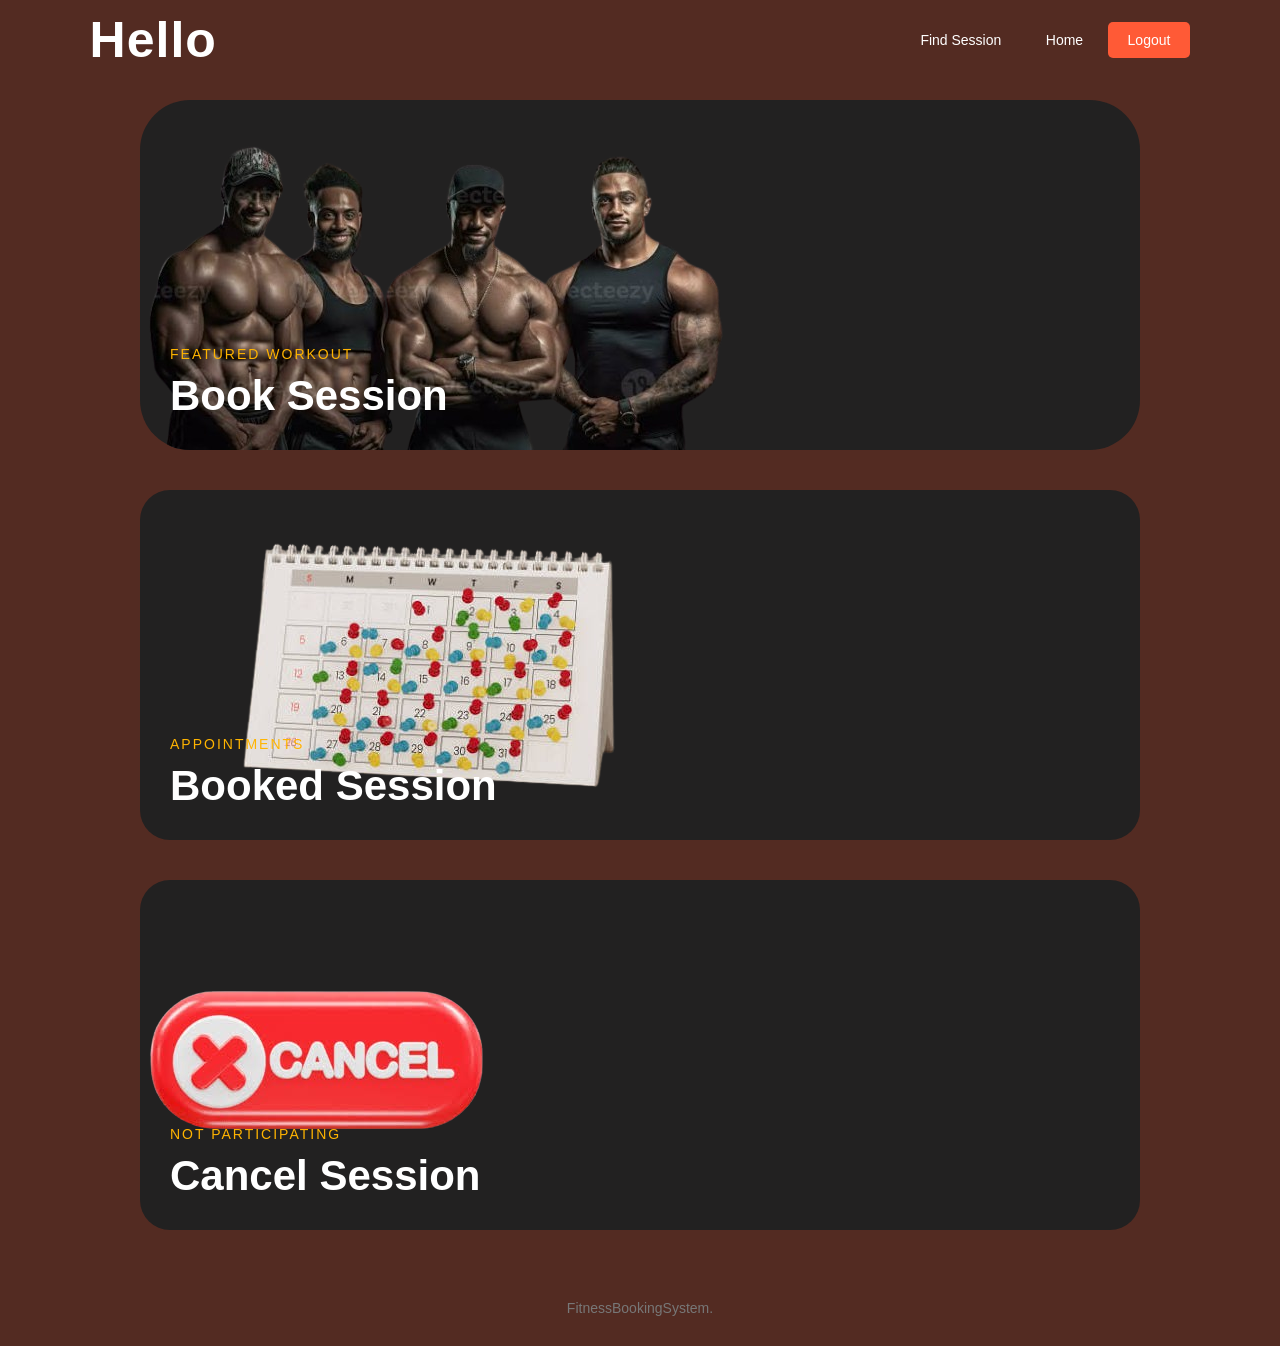
==== frontend/src/home.html @ 93681fc0 "frontend" ====
<!DOCTYPE html>
<html lang="en">

<head>
    <meta charset="UTF-8">
    <meta name="viewport" content="width=device-width, initial-scale=1.0">
    <link rel="stylesheet" href="home.css">
    <title>Fitness Booking</title>
</head>
<body>
<header class="navbar">
    <div class="logo">
        Hello
    </div>

    <div class="nav-buttons">
        <a href="#" class="login-btn">Find Session</a>
        <a href="#" class="login-btn">Home</a>
        <a href="login.html" class="signup-btn">Logout</a>
    </div>

</header>

<main>
    <section class="hero">
        <div class="hero-content">
            <div class="book_session">
                <img src="aura-farmers.png" alt="Person training in the gym">

                <div class="book_session_text">
                    <p>Featured Workout</p>
                    <h2>Book Session</h2>
                </div>
            </div>

            <div class="booked_session">
                <img src="calendar.png" alt="Person training in the gym">

                <div class="booked_session_text">
                    <p>Appointments</p>
                    <h2>Booked Session</h2>
                </div>
            </div>

            <div class="cancel_session">
                <img src="cancel.png" alt="Person training in the gym">

                <div class="cancel_session_text">
                    <p>Not participating</p>
                    <h2>Cancel Session</h2>
                </div>
            </div>
        </div>

    </section>

</main>

<footer>
    <p>FitnessBookingSystem.</p>
</footer>
</body>
</html>
---- frontend/src/home.css ----
* {
    margin: 0;
    padding: 0;
    box-sizing: border-box;
}

body {
    font-family: Arial, Helvetica, sans-serif;
    background: #532b22;
    color: white;
}

.navbar {
    width: 100%;
    height: 80px;
    display: flex;
    align-items: center;
    justify-content: space-between;
    padding: 0 7%;
    background: #532b22;
}

.logo {
    font-size: 50px;
    font-weight: bold;
    letter-spacing: 1px;
}

.login-btn,.signup-btn {
    text-decoration: none;
    padding: 10px 20px;
    border-radius: 5px;
    font-size: 14px;
}

.login-btn {
    color: white;
}

.signup-btn {
    background: #ff5a36;
    color: white;
    transition: 0.3s;
}

.login-btn:hover {
    background: #e94b2b;
}

.book_session {
    width: 1000px;
    height: 350px;
    position: relative;
    overflow: hidden;
    border-radius: 50px;
    cursor: pointer;
    margin: 20px auto;
    background-color: #222121;
}

.book_session:hover {
    background: #131313;
    transform: scale(1.02);
}

.book_session_text {
    position: absolute;
    bottom: 30px;
    left: 30px;
    z-index: 2;
}

.book_session_text p {
    color: #ffb400;
    font-size: 14px;
    letter-spacing: 2px;
    text-transform: uppercase;
    margin-bottom: 10px;
}

.book_session_text h2 {
    color: white;
    font-size: 42px;
    margin: 0;
    font-weight: bold;
}

.booked_session {
    width: 1000px;
    height: 350px;
    position: relative;
    overflow: hidden;
    border-radius: 30px;
    cursor: pointer;
    margin: 40px auto;
    background-color: #222121;
}

.booked_session:hover {
    background: #131313;
    transform: scale(1.02);
}

.booked_session_text {
    position: absolute;
    bottom: 30px;
    left: 30px;
    z-index: 2;
}

.booked_session_text p {
    color: #ffb400;
    font-size: 14px;
    letter-spacing: 2px;
    text-transform: uppercase;
    margin-bottom: 10px;
}

.booked_session_text h2 {
    color: white;
    font-size: 42px;
    margin: 0;
    font-weight: bold;
}

.cancel_session {
    width: 1000px;
    height: 350px;
    position: relative;
    overflow: hidden;
    border-radius: 30px;
    cursor: pointer;
    margin: 40px auto;
    background-color: #222121;
}

.cancel_session:hover {
    background: #131313;
    transform: scale(1.02);
}

.cancel_session_text {
    position: absolute;
    bottom: 30px;
    left: 30px;
    z-index: 2;
}

.cancel_session_text p {
    color: #ffb400;
    font-size: 14px;
    letter-spacing: 2px;
    text-transform: uppercase;
    margin-bottom: 10px;
}

.cancel_session_text h2 {
    color: white;
    font-size: 42px;
    margin: 0;
    font-weight: bold;
}

footer {
    padding: 30px 7%;
    text-align: center;
    background: #532b22;
    color: #777777;
    font-size: 14px;
}
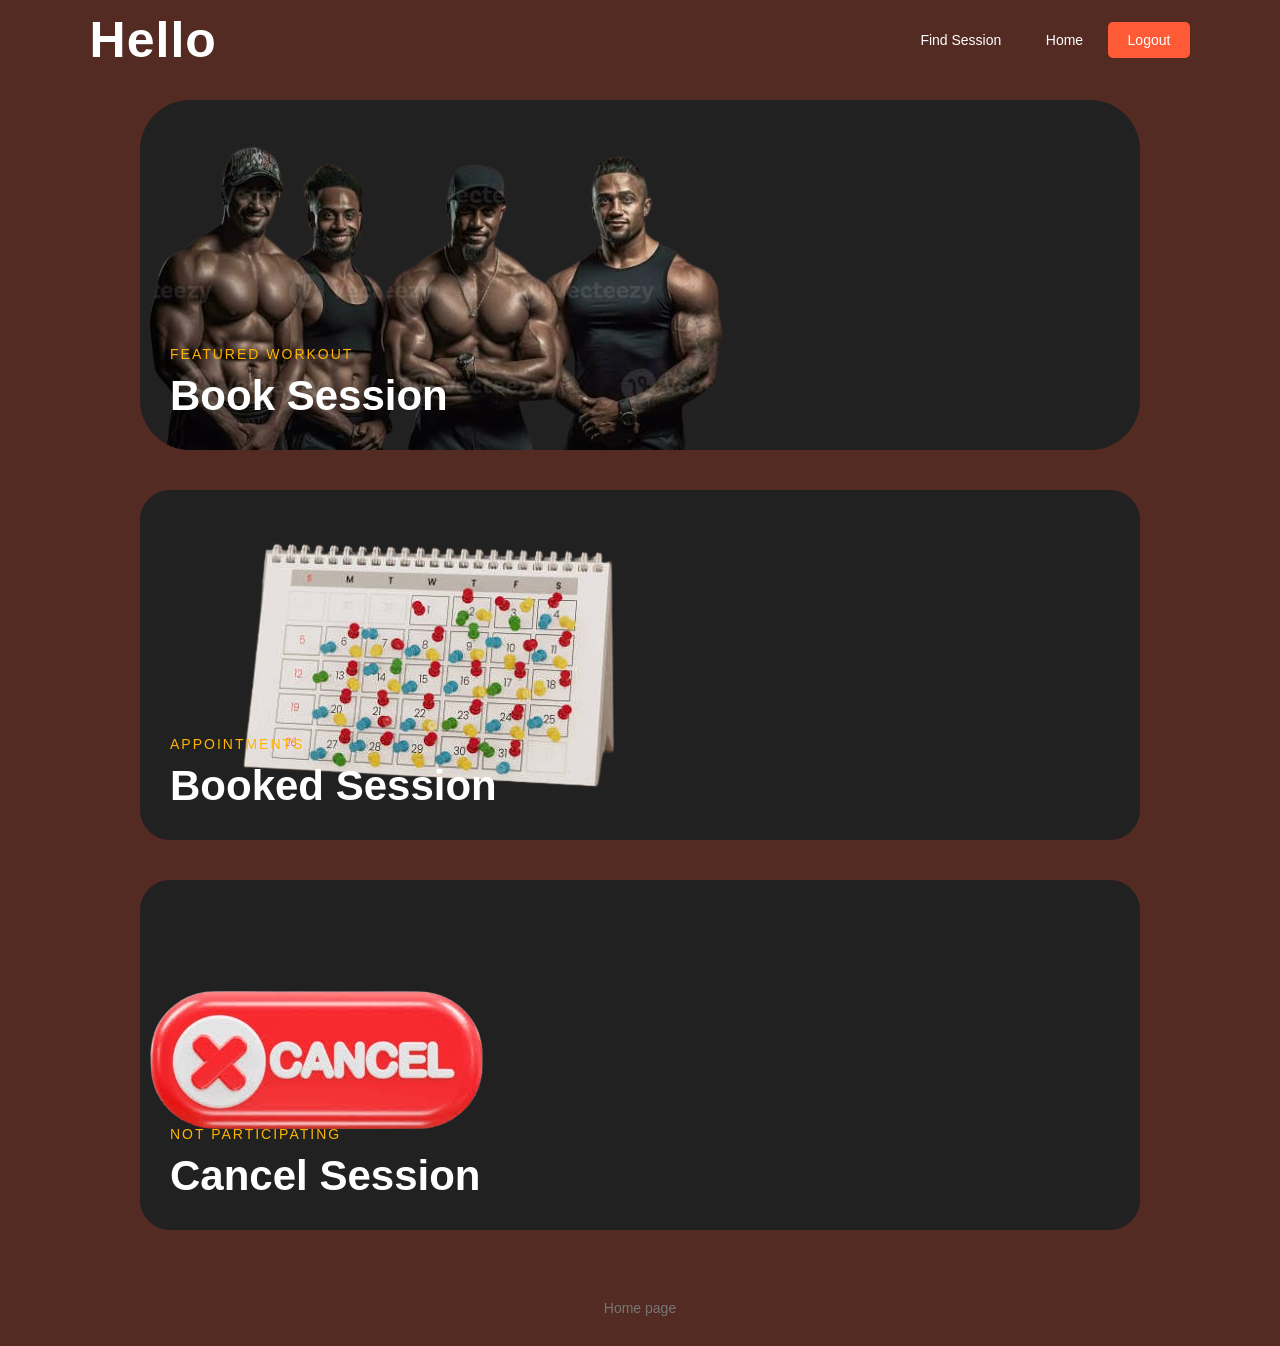
==== commit 1b312b57: "view update" ====
--- a/frontend/src/home.html
+++ b/frontend/src/home.html
@@ -57,7 +57,7 @@
 </main>
 
 <footer>
-    <p>FitnessBookingSystem.</p>
+    <p>Home page</p>
 </footer>
 </body>
 </html>
